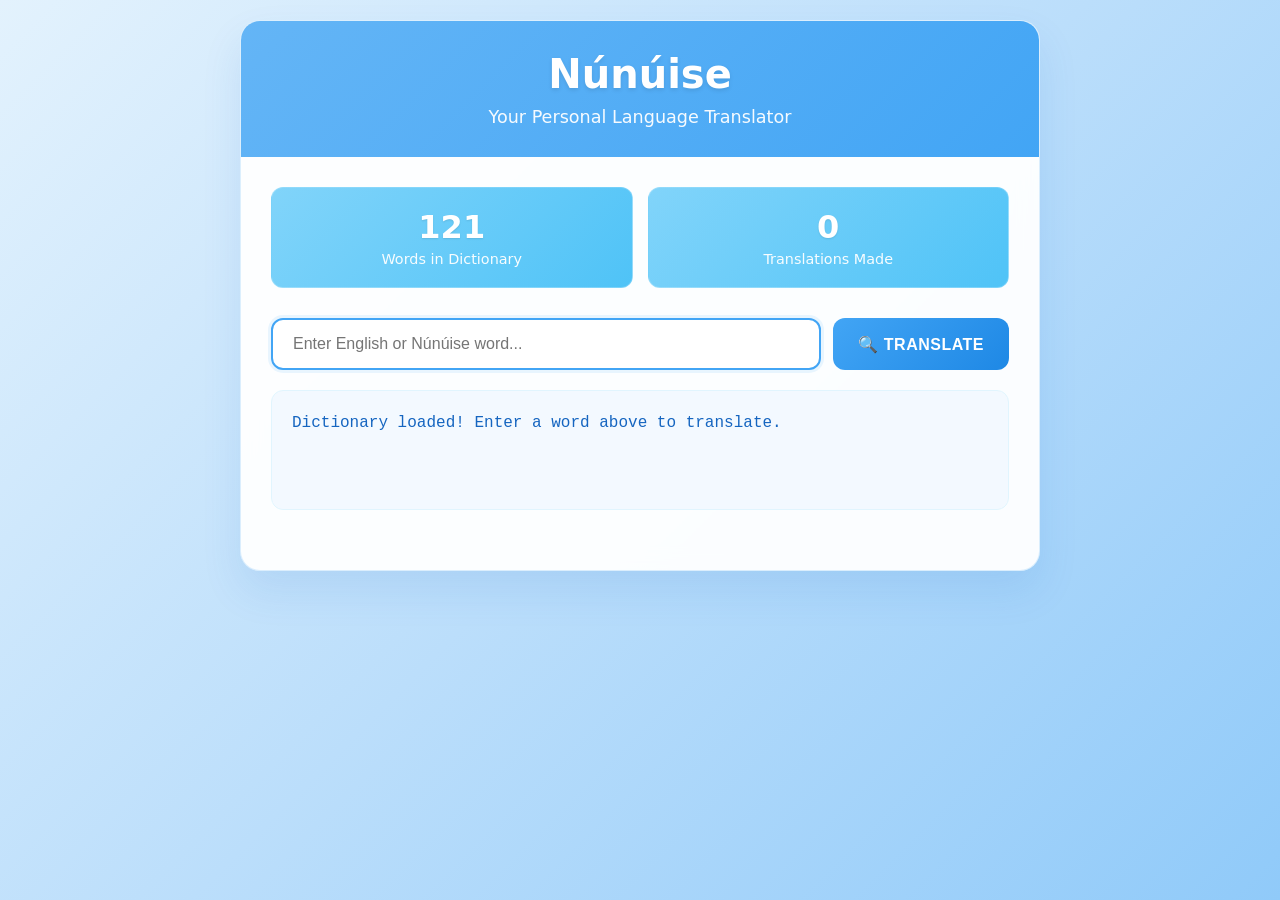
==== index.html @ 635cb7f5 "Update index.html" ====
<!doctype html>

<html>
<head>
  <meta charset="utf-8">
  <title>Núnúise Translator</title>
  <link rel="manifest" href="manifest.json">
  <meta name="viewport" content="width=device-width,initial-scale=1">
<link rel="icon" type="image/x-icon" href="IMG_7422.png">
  <style>
    * {
      margin: 0;
      padding: 0;
      box-sizing: border-box;
    }
    
body {
  font-family: 'Segoe UI', system-ui, -apple-system, sans-serif;
  background: linear-gradient(135deg, #e3f2fd 0%, #bbdefb 50%, #90caf9 100%);
  min-height: 100vh;
  padding: 20px;
  color: #1565c0;
}

.container {
  max-width: 800px;
  margin: 0 auto;
  background: rgba(255, 255, 255, 0.95);
  backdrop-filter: blur(10px);
  border-radius: 20px;
  box-shadow: 0 20px 40px rgba(21, 101, 192, 0.1);
  overflow: hidden;
  border: 1px solid rgba(144, 202, 249, 0.3);
}

.header {
  background: linear-gradient(135deg, #64b5f6 0%, #42a5f5 100%);
  color: white;
  padding: 30px;
  text-align: center;
}

.header h1 {
  font-size: 2.5rem;
  margin-bottom: 10px;
  font-weight: 700;
  text-shadow: 0 2px 4px rgba(0, 0, 0, 0.1);
}

.header p {
  opacity: 0.95;
  font-size: 1.1rem;
}

.content {
  padding: 30px;
}

.loading-message {
  text-align: center;
  padding: 20px;
  color: #1976d2;
  font-style: italic;
}

.error-message {
  background: linear-gradient(135deg, #ffcdd2 0%, #f8bbd9 100%);
  color: #c62828;
  padding: 15px;
  border-radius: 8px;
  margin: 20px 0;
  text-align: center;
  font-weight: 500;
  border: 1px solid #ef9a9a;
}

.translator-section {
  margin-bottom: 30px;
}

.input-group {
  display: flex;
  gap: 12px;
  margin-bottom: 20px;
  flex-wrap: wrap;
}

input[type="text"] {
  flex: 1;
  min-width: 200px;
  padding: 15px 20px;
  border: 2px solid #e1f5fe;
  border-radius: 12px;
  font-size: 1rem;
  transition: all 0.3s ease;
  background: #fafffe;
}

input[type="text"]:focus {
  outline: none;
  border-color: #42a5f5;
  background: white;
  box-shadow: 0 0 0 3px rgba(66, 165, 245, 0.1);
}

.btn {
  padding: 15px 25px;
  border: none;
  border-radius: 12px;
  font-size: 1rem;
  font-weight: 600;
  cursor: pointer;
  transition: all 0.3s ease;
  text-transform: uppercase;
  letter-spacing: 0.5px;
}

.btn-primary {
  background: linear-gradient(135deg, #42a5f5 0%, #1e88e5 100%);
  color: white;
}

.btn-primary:hover {
  transform: translateY(-2px);
  box-shadow: 0 8px 25px rgba(66, 165, 245, 0.3);
}

.btn-primary:disabled {
  background: #b3e5fc;
  color: #81d4fa;
  cursor: not-allowed;
  transform: none;
  box-shadow: none;
}

.result-container {
  background: #f3f9ff;
  border-radius: 12px;
  padding: 20px;
  min-height: 120px;
  border-left: 4px solid #42a5f5;
  margin: 20px 0;
  border: 1px solid #e1f5fe;
}

#result {
  font-family: 'Courier New', monospace;
  white-space: pre-wrap;
  line-height: 1.6;
  font-size: 1rem;
  color: #1565c0;
}

.stats {
  display: grid;
  grid-template-columns: repeat(auto-fit, minmax(200px, 1fr));
  gap: 15px;
  margin-bottom: 30px;
}

.stat-card {
  background: linear-gradient(135deg, #81d4fa 0%, #4fc3f7 100%);
  color: white;
  padding: 20px;
  border-radius: 12px;
  text-align: center;
  border: 1px solid rgba(255, 255, 255, 0.2);
}

.stat-number {
  font-size: 2rem;
  font-weight: 700;
  margin-bottom: 5px;
  text-shadow: 0 1px 2px rgba(0, 0, 0, 0.1);
}

.stat-label {
  opacity: 0.95;
  font-size: 0.9rem;
}

.match-group {
  margin-bottom: 15px;
}

.match-title {
  font-weight: 600;
  color: #1976d2;
  margin-bottom: 8px;
}

.match-item {
  background: white;
  padding: 8px 12px;
  margin: 4px 0;
  border-radius: 8px;
  border-left: 3px solid #42a5f5;
  border: 1px solid #e3f2fd;
}

@media (max-width: 600px) {
  .input-group {
    flex-direction: column;
  }
  
  .btn {
    width: 100%;
  }

  .stats {
    grid-template-columns: 1fr;
  }
}

@keyframes fadeIn {
  from { opacity: 0; transform: translateY(10px); }
  to { opacity: 1; transform: translateY(0); }
}

.fade-in {
  animation: fadeIn 0.3s ease-out;
}

@keyframes pulse {
  0% { opacity: 0.6; }
  50% { opacity: 1; }
  100% { opacity: 0.6; }
}

.loading {
  animation: pulse 2s ease-in-out infinite;
}

  </style>
</head>
<body>
  <div class="container">
    <div class="header">
      <h1>Núnúise</h1>
      <p>Your Personal Language Translator</p>
    </div>

<div class="content">
  <div id="loadingSection" class="loading-message loading">
    📚 Loading dictionary...
  </div>

  <div id="errorSection" class="error-message" style="display: none;">
    ❌ Could not load dictionary.json file. Please make sure the file exists in the same directory.
  </div>

  <div id="mainContent" style="display: none;">
    <div class="stats">
      <div class="stat-card">
        <div class="stat-number" id="wordCount">0</div>
        <div class="stat-label">Words in Dictionary</div>
      </div>
      <div class="stat-card">
        <div class="stat-number" id="translationCount">0</div>
        <div class="stat-label">Translations Made</div>
      </div>
    </div>

    <div class="translator-section">
      <div class="input-group">
        <input type="text" id="inputWord" placeholder="Enter English or Núnúise word..." autocomplete="off">
        <button class="btn btn-primary" id="translateBtn">
          🔍 Translate
        </button>
      </div>
      
      <div class="result-container">
        <div id="result">Dictionary loaded! Enter a word above to translate.</div>
      </div>
    </div>
  </div>
</div>


  </div>

<script>
(function(){
  let dictionary = {};
  let reverseDictionary = {};
  let translationCount = 0;
  let dictionaryLoaded = false;

  function loadTranslationCount() {
    const saved = localStorage.getItem('secretLang_translationCount');
    if (saved) {
      try {
        translationCount = parseInt(saved, 10) || 0;
      } catch (err) {
        console.error("Error loading translation count:", err);
      }
    }
  }

  function saveTranslationCount() {
    localStorage.setItem('secretLang_translationCount', translationCount.toString());
  }

  async function loadDictionary() {
    try {
      const response = await fetch('dictionary.json');
      if (!response.ok) throw new Error(`HTTP ${response.status}: ${response.statusText}`);
      const data = await response.json();
      if (typeof data !== 'object' || data === null) throw new Error('Dictionary file invalid');
      dictionary = data;
      buildReverseDictionary();
      dictionaryLoaded = true;
      showMainContent();
      updateStats();
    } catch (err) {
      console.error("Failed to load dictionary:", err);
      showError();
    }
  }

  function buildReverseDictionary() {
    reverseDictionary = {};
    for (const [english, secret] of Object.entries(dictionary)) {
      if (typeof secret === 'string') {
        reverseDictionary[secret.toLowerCase()] = english;
      }
    }
  }

  function showMainContent() {
    document.getElementById('loadingSection').style.display = 'none';
    document.getElementById('errorSection').style.display = 'none';
    document.getElementById('mainContent').style.display = 'block';
    document.getElementById('mainContent').classList.add('fade-in');
    setTimeout(() => document.getElementById('inputWord').focus(), 100);
  }

  function showError() {
    document.getElementById('loadingSection').style.display = 'none';
    document.getElementById('errorSection').style.display = 'block';
    document.getElementById('mainContent').style.display = 'none';
  }

  function updateStats() {
    document.getElementById('wordCount').textContent = Object.keys(dictionary).length;
    document.getElementById('translationCount').textContent = translationCount;
  }

  // NEW: sentence translation
  function translateSentence(sentence) {
    function translateSentence(sentence) {
  let lower = sentence.toLowerCase();

  // Sort keys so longer phrases (multi-word) get matched first
  const keys = Object.keys(dictionary).sort((a, b) => b.length - a.length);

  for (let key of keys) {
    // Escape regex special chars
    const escapedKey = key.replace(/[.*+?^${}()|[\]\\]/g, "\\$&");
    // Match whole words/phrases, case-insensitive
    const regex = new RegExp("\\b" + escapedKey + "\\b", "gi");
    lower = lower.replace(regex, dictionary[key]);
  }

  return lower;
}
    const translatedWords = words.map(word => {
      const cleaned = word.toLowerCase().replace(/[^a-zA-Z0-9]/g, "");
      const punctuation = word.replace(/[a-zA-Z0-9]/gi, "");

      if (dictionary[cleaned]) {
        return dictionary[cleaned] + punctuation;
      } else if (reverseDictionary[cleaned]) {
        return reverseDictionary[cleaned] + punctuation;
      } else {
        return word; // keep original if not found
      }
    });
    return translatedWords.join(" ");
  }

  function translateWord(word) {
    if (!dictionaryLoaded) return "Dictionary not loaded yet. Please wait...";
    const input = (word || "").trim();
    if (!input) return "Please enter a word or sentence to translate.";

    // If input has spaces, treat it as a sentence
    if (input.includes(" ")) {
      translationCount++;
      saveTranslationCount();
      updateStats();
      return "✅ Sentence translation:\n" + translateSentence(input);
    }

    const lowerInput = input.toLowerCase();
    if (dictionary[lowerInput]) {
      translationCount++;
      saveTranslationCount();
      updateStats();
      return formatResult(input, dictionary[lowerInput], "English → Secret");
    }
    if (reverseDictionary[lowerInput]) {
      translationCount++;
      saveTranslationCount();
      updateStats();
      return formatResult(input, reverseDictionary[lowerInput], "Secret → English");
    }

    const englishMatches = Object.keys(dictionary).filter(key => key.includes(lowerInput)).slice(0, 10);
    const secretMatches = Object.keys(reverseDictionary).filter(key => key.includes(lowerInput)).slice(0, 10);

    let result = "";
    if (englishMatches.length > 0) {
      result += formatMatches("English matches:", englishMatches.map(key => ({
        from: key, to: dictionary[key], type: "English → Secret"
      })));
    }
    if (secretMatches.length > 0) {
      if (result) result += "\n\n";
      result += formatMatches("Secret matches:", secretMatches.map(key => ({
        from: key, to: reverseDictionary[key], type: "Secret → English"
      })));
    }
    if (!result) {
      result = `No matches found for "${input}".\nTry checking spelling or entering a sentence.`;
    }
    return result;
  }

  function formatResult(from, to, type) {
    return `✅ ${from} → ${to}\n(${type})`;
  }

  function formatMatches(title, matches) {
    let result = `${title}\n`;
    matches.forEach(match => { result += `  • ${match.from} → ${match.to}\n`; });
    return result;
  }

  document.addEventListener('DOMContentLoaded', function() {
    loadTranslationCount();
    loadDictionary();
    const inputWord = document.getElementById('inputWord');
    const resultDiv = document.getElementById('result');
    document.getElementById('translateBtn').addEventListener('click', function() {
      if (!dictionaryLoaded) return;
      const result = translateWord(inputWord.value);
      resultDiv.textContent = result;
      resultDiv.classList.add('fade-in');
      setTimeout(() => resultDiv.classList.remove('fade-in'), 300);
    });
    inputWord.addEventListener('keydown', function(e) {
      if (e.key === 'Enter' && dictionaryLoaded) {
        document.getElementById('translateBtn').click();
      }
    });
  });
})();
</script>

</body>
</html>
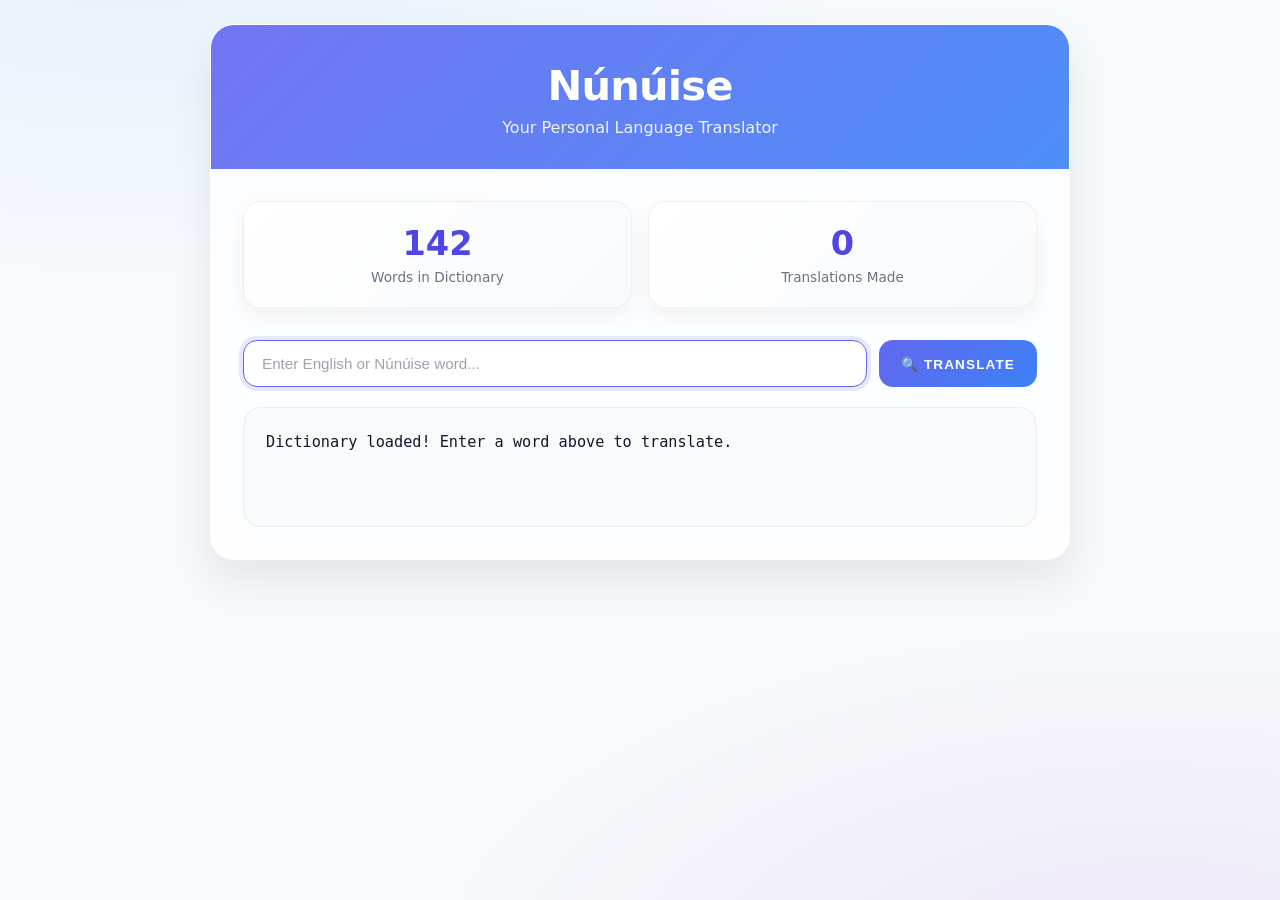
==== commit 576d3a1d: "Update index.html" ====
--- a/index.html
+++ b/index.html
@@ -1,81 +1,123 @@
 <!doctype html>
-
 <html>
 <head>
   <meta charset="utf-8">
   <title>Núnúise Translator</title>
   <link rel="manifest" href="manifest.json">
   <meta name="viewport" content="width=device-width,initial-scale=1">
-<link rel="icon" type="image/x-icon" href="IMG_7422.png">
-  <style>
-    * {
-      margin: 0;
-      padding: 0;
-      box-sizing: border-box;
-    }
-    
+  <link rel="icon" type="image/x-icon" href="IMG_7422.png">
+
+<style>
+/* Reset */
+* {
+  margin: 0;
+  padding: 0;
+  box-sizing: border-box;
+}
+
+/* Base */
 body {
-  font-family: 'Segoe UI', system-ui, -apple-system, sans-serif;
-  background: linear-gradient(135deg, #e3f2fd 0%, #bbdefb 50%, #90caf9 100%);
+  font-family: ui-sans-serif, system-ui, -apple-system, BlinkMacSystemFont, "Segoe UI", Roboto, sans-serif;
+  background:
+    radial-gradient(1200px 600px at 10% -10%, #e3f2fd 0%, transparent 60%),
+    radial-gradient(1200px 600px at 90% 110%, #ede7f6 0%, transparent 60%),
+    #f7f9fc;
   min-height: 100vh;
-  padding: 20px;
-  color: #1565c0;
-}
-
+  padding: 24px;
+  color: #1f2937;
+}
+
+/* App shell */
 .container {
-  max-width: 800px;
+  max-width: 860px;
   margin: 0 auto;
-  background: rgba(255, 255, 255, 0.95);
-  backdrop-filter: blur(10px);
-  border-radius: 20px;
-  box-shadow: 0 20px 40px rgba(21, 101, 192, 0.1);
+  background: rgba(255, 255, 255, 0.75);
+  backdrop-filter: blur(18px) saturate(140%);
+  -webkit-backdrop-filter: blur(18px) saturate(140%);
+  border-radius: 24px;
+  box-shadow:
+    0 20px 40px rgba(0, 0, 0, 0.08),
+    0 1px 0 rgba(255, 255, 255, 0.6) inset;
+  border: 1px solid rgba(255, 255, 255, 0.5);
   overflow: hidden;
-  border: 1px solid rgba(144, 202, 249, 0.3);
-}
-
+}
+
+/* Header */
 .header {
-  background: linear-gradient(135deg, #64b5f6 0%, #42a5f5 100%);
-  color: white;
-  padding: 30px;
+  padding: 36px 32px 32px;
   text-align: center;
+  background:
+    linear-gradient(135deg, rgba(99, 102, 241, 0.9), rgba(59, 130, 246, 0.9));
+  color: #fff;
 }
 
 .header h1 {
-  font-size: 2.5rem;
-  margin-bottom: 10px;
-  font-weight: 700;
-  text-shadow: 0 2px 4px rgba(0, 0, 0, 0.1);
+  font-size: clamp(2rem, 4vw, 2.6rem);
+  font-weight: 750;
+  letter-spacing: -0.02em;
 }
 
 .header p {
-  opacity: 0.95;
-  font-size: 1.1rem;
-}
-
+  margin-top: 8px;
+  font-size: 1rem;
+  opacity: 0.9;
+}
+
+/* Content */
 .content {
-  padding: 30px;
-}
-
+  padding: 32px;
+}
+
+/* Loading & errors */
 .loading-message {
   text-align: center;
-  padding: 20px;
-  color: #1976d2;
-  font-style: italic;
+  padding: 24px;
+  font-size: 0.95rem;
+  color: #4f46e5;
 }
 
 .error-message {
-  background: linear-gradient(135deg, #ffcdd2 0%, #f8bbd9 100%);
-  color: #c62828;
-  padding: 15px;
-  border-radius: 8px;
-  margin: 20px 0;
+  background: rgba(239, 68, 68, 0.1);
+  color: #b91c1c;
+  padding: 16px;
+  border-radius: 14px;
+  margin: 24px 0;
   text-align: center;
-  font-weight: 500;
-  border: 1px solid #ef9a9a;
-}
-
+  border: 1px solid rgba(239, 68, 68, 0.25);
+}
+
+/* Stats */
+.stats {
+  display: grid;
+  grid-template-columns: repeat(auto-fit, minmax(220px, 1fr));
+  gap: 16px;
+  margin-bottom: 32px;
+}
+
+.stat-card {
+  background: linear-gradient(135deg, #ffffff, #f8fafc);
+  padding: 22px;
+  border-radius: 18px;
+  text-align: center;
+  border: 1px solid rgba(0, 0, 0, 0.05);
+  box-shadow: 0 10px 25px rgba(0, 0, 0, 0.05);
+}
+
+.stat-number {
+  font-size: 2.1rem;
+  font-weight: 700;
+  color: #4f46e5;
+}
+
+.stat-label {
+  margin-top: 6px;
+  font-size: 0.85rem;
+  color: #6b7280;
+}
+
+/* Translator */
 .translator-section {
-  margin-bottom: 30px;
+  margin-top: 12px;
 }
 
 .input-group {
@@ -85,140 +127,109 @@
   flex-wrap: wrap;
 }
 
+/* Inputs */
 input[type="text"] {
   flex: 1;
-  min-width: 200px;
-  padding: 15px 20px;
-  border: 2px solid #e1f5fe;
-  border-radius: 12px;
-  font-size: 1rem;
-  transition: all 0.3s ease;
-  background: #fafffe;
+  min-width: 220px;
+  padding: 14px 18px;
+  font-size: 0.95rem;
+  border-radius: 14px;
+  border: 1px solid rgba(0, 0, 0, 0.08);
+  background: rgba(255, 255, 255, 0.9);
+  transition: all 0.25s ease;
+}
+
+input[type="text"]::placeholder {
+  color: #9ca3af;
 }
 
 input[type="text"]:focus {
   outline: none;
-  border-color: #42a5f5;
-  background: white;
-  box-shadow: 0 0 0 3px rgba(66, 165, 245, 0.1);
-}
-
+  border-color: #6366f1;
+  box-shadow: 0 0 0 4px rgba(99, 102, 241, 0.15);
+  background: #fff;
+}
+
+/* Buttons */
 .btn {
-  padding: 15px 25px;
+  padding: 14px 22px;
+  border-radius: 14px;
+  font-size: 0.85rem;
+  font-weight: 650;
+  letter-spacing: 0.08em;
+  text-transform: uppercase;
   border: none;
-  border-radius: 12px;
-  font-size: 1rem;
-  font-weight: 600;
   cursor: pointer;
-  transition: all 0.3s ease;
-  text-transform: uppercase;
-  letter-spacing: 0.5px;
+  transition: all 0.25s ease;
 }
 
 .btn-primary {
-  background: linear-gradient(135deg, #42a5f5 0%, #1e88e5 100%);
+  background: linear-gradient(135deg, #6366f1, #3b82f6);
   color: white;
 }
 
 .btn-primary:hover {
-  transform: translateY(-2px);
-  box-shadow: 0 8px 25px rgba(66, 165, 245, 0.3);
+  transform: translateY(-1px);
+  box-shadow: 0 12px 28px rgba(59, 130, 246, 0.35);
+}
+
+.btn-primary:active {
+  transform: translateY(0);
 }
 
 .btn-primary:disabled {
-  background: #b3e5fc;
-  color: #81d4fa;
+  opacity: 0.5;
   cursor: not-allowed;
-  transform: none;
   box-shadow: none;
 }
 
+/* Result */
 .result-container {
-  background: #f3f9ff;
-  border-radius: 12px;
-  padding: 20px;
+  margin-top: 18px;
+  background: rgba(248, 250, 252, 0.9);
+  border-radius: 18px;
+  padding: 22px;
+  border: 1px solid rgba(0, 0, 0, 0.05);
   min-height: 120px;
-  border-left: 4px solid #42a5f5;
-  margin: 20px 0;
-  border: 1px solid #e1f5fe;
 }
 
 #result {
-  font-family: 'Courier New', monospace;
+  font-family: ui-monospace, SFMono-Regular, Menlo, monospace;
+  font-size: 0.95rem;
+  line-height: 1.65;
+  color: #111827;
   white-space: pre-wrap;
-  line-height: 1.6;
-  font-size: 1rem;
-  color: #1565c0;
-}
-
-.stats {
-  display: grid;
-  grid-template-columns: repeat(auto-fit, minmax(200px, 1fr));
-  gap: 15px;
-  margin-bottom: 30px;
-}
-
-.stat-card {
-  background: linear-gradient(135deg, #81d4fa 0%, #4fc3f7 100%);
-  color: white;
-  padding: 20px;
-  border-radius: 12px;
-  text-align: center;
-  border: 1px solid rgba(255, 255, 255, 0.2);
-}
-
-.stat-number {
-  font-size: 2rem;
-  font-weight: 700;
-  margin-bottom: 5px;
-  text-shadow: 0 1px 2px rgba(0, 0, 0, 0.1);
-}
-
-.stat-label {
-  opacity: 0.95;
-  font-size: 0.9rem;
-}
-
-.match-group {
-  margin-bottom: 15px;
-}
-
+}
+
+/* Matches */
 .match-title {
   font-weight: 600;
-  color: #1976d2;
-  margin-bottom: 8px;
+  margin-bottom: 6px;
+  color: #4338ca;
 }
 
 .match-item {
-  background: white;
-  padding: 8px 12px;
-  margin: 4px 0;
-  border-radius: 8px;
-  border-left: 3px solid #42a5f5;
-  border: 1px solid #e3f2fd;
-}
-
-@media (max-width: 600px) {
-  .input-group {
-    flex-direction: column;
-  }
-  
-  .btn {
-    width: 100%;
-  }
-
-  .stats {
-    grid-template-columns: 1fr;
-  }
-}
-
+  background: #fff;
+  padding: 10px 14px;
+  border-radius: 12px;
+  margin: 6px 0;
+  border: 1px solid rgba(0, 0, 0, 0.05);
+}
+
+/* Animations */
 @keyframes fadeIn {
-  from { opacity: 0; transform: translateY(10px); }
-  to { opacity: 1; transform: translateY(0); }
+  from {
+    opacity: 0;
+    transform: translateY(6px);
+  }
+  to {
+    opacity: 1;
+    transform: translateY(0);
+  }
 }
 
 .fade-in {
-  animation: fadeIn 0.3s ease-out;
+  animation: fadeIn 0.25s ease-out;
 }
 
 @keyframes pulse {
@@ -228,10 +239,20 @@
 }
 
 .loading {
-  animation: pulse 2s ease-in-out infinite;
-}
-
-  </style>
+  animation: pulse 1.8s ease-in-out infinite;
+}
+
+/* Mobile */
+@media (max-width: 640px) {
+  .content {
+    padding: 24px;
+  }
+
+  .btn {
+    width: 100%;
+  }
+}
+</style>
 </head>
 <body>
   <div class="container">
@@ -276,15 +297,25 @@
   </div>
 </div>
 
-
   </div>
 
 <script>
 (function(){
+  // core data
   let dictionary = {};
-  let reverseDictionary = {};
+  let reverseDictionary = {}; // secretLower -> englishOriginal
+  let engNormalizedMap = new Map();    // normalizedEnglish -> englishOriginal
+  let secretNormalizedToEnglish = new Map(); // normalizedSecret -> englishOriginal
+  let maxWords = 1;
+
+  // state
   let translationCount = 0;
   let dictionaryLoaded = false;
+
+  // helpers
+  function normalizeKey(s) {
+    return (s || "").toLowerCase().replace(/\s+/g, " ").trim();
+  }
 
   function loadTranslationCount() {
     const saved = localStorage.getItem('secretLang_translationCount');
@@ -301,6 +332,7 @@
     localStorage.setItem('secretLang_translationCount', translationCount.toString());
   }
 
+  // load dictionary.json
   async function loadDictionary() {
     try {
       const response = await fetch('dictionary.json');
@@ -308,7 +340,7 @@
       const data = await response.json();
       if (typeof data !== 'object' || data === null) throw new Error('Dictionary file invalid');
       dictionary = data;
-      buildReverseDictionary();
+      buildMapsFromDictionary();
       dictionaryLoaded = true;
       showMainContent();
       updateStats();
@@ -318,12 +350,26 @@
     }
   }
 
-  function buildReverseDictionary() {
+  // build reverse map and normalized lookup maps
+  function buildMapsFromDictionary() {
     reverseDictionary = {};
+    engNormalizedMap = new Map();
+    secretNormalizedToEnglish = new Map();
+    maxWords = 1;
+
     for (const [english, secret] of Object.entries(dictionary)) {
-      if (typeof secret === 'string') {
-        reverseDictionary[secret.toLowerCase()] = english;
-      }
+      if (typeof secret !== 'string') continue;
+      const engNorm = normalizeKey(english);
+      const secNorm = normalizeKey(secret);
+      engNormalizedMap.set(engNorm, english);
+      // map normalized secret -> english (for secret->english translations)
+      secretNormalizedToEnglish.set(secNorm, english);
+      // mapping used for quick reverse lookup (secretLower -> englishOriginal)
+      reverseDictionary[secret.toLowerCase()] = english;
+      // track longest phrase length needed
+      const engWords = engNorm ? engNorm.split(' ').length : 0;
+      const secWords = secNorm ? secNorm.split(' ').length : 0;
+      maxWords = Math.max(maxWords, engWords, secWords, 1);
     }
   }
 
@@ -346,45 +392,112 @@
     document.getElementById('translationCount').textContent = translationCount;
   }
 
-  // NEW: sentence translation
+  // Unicode-aware strip of leading/trailing non-letter/number
+  function stripEdgeNonAlnum(s) {
+    // uses Unicode property escapes (modern browsers)
+    return s.replace(/^[^\p{L}\p{N}]+|[^\p{L}\p{N}]+$/gu, "");
+  }
+
+  function isWhitespaceToken(tok) {
+    return /^\s+$/.test(tok);
+  }
+
+  function startsWithCapitalLetter(tok) {
+    const m = tok.match(/\p{L}/u);
+    return m ? (m[0] === m[0].toUpperCase()) : false;
+  }
+
+  function applyCapitalization(originalToken, replacement) {
+    if (!replacement) return replacement;
+    if (startsWithCapitalLetter(originalToken)) {
+      return replacement.charAt(0).toUpperCase() + replacement.slice(1);
+    }
+    return replacement;
+  }
+
+  // Robust sentence/phrase translator (handles multi-word entries and both directions)
   function translateSentence(sentence) {
-    function translateSentence(sentence) {
-  let lower = sentence.toLowerCase();
-
-  // Sort keys so longer phrases (multi-word) get matched first
-  const keys = Object.keys(dictionary).sort((a, b) => b.length - a.length);
-
-  for (let key of keys) {
-    // Escape regex special chars
-    const escapedKey = key.replace(/[.*+?^${}()|[\]\\]/g, "\\$&");
-    // Match whole words/phrases, case-insensitive
-    const regex = new RegExp("\\b" + escapedKey + "\\b", "gi");
-    lower = lower.replace(regex, dictionary[key]);
-  }
-
-  return lower;
-}
-    const translatedWords = words.map(word => {
-      const cleaned = word.toLowerCase().replace(/[^a-zA-Z0-9]/g, "");
-      const punctuation = word.replace(/[a-zA-Z0-9]/gi, "");
-
-      if (dictionary[cleaned]) {
-        return dictionary[cleaned] + punctuation;
-      } else if (reverseDictionary[cleaned]) {
-        return reverseDictionary[cleaned] + punctuation;
-      } else {
-        return word; // keep original if not found
+    if (!dictionaryLoaded) return sentence;
+
+    // keep original spacing/punctuation by splitting but keeping whitespace tokens
+    const tokens = sentence.split(/(\s+)/);
+    const out = [];
+
+    for (let i = 0; i < tokens.length; i++) {
+      const tok = tokens[i];
+      if (isWhitespaceToken(tok)) { out.push(tok); continue; }
+
+      // count how many real (non-whitespace) tokens remain
+      let remaining = 0;
+      for (let k = i; k < tokens.length; k++) if (!isWhitespaceToken(tokens[k])) remaining++;
+
+      let matched = false;
+      const tryMax = Math.min(maxWords, remaining);
+
+      // try the longest phrase first (greedy)
+      for (let wc = tryMax; wc >= 1 && !matched; wc--) {
+
+        // collect indices of the next wc non-whitespace tokens
+        const idxs = [];
+        let p = i;
+        while (p < tokens.length && idxs.length < wc) {
+          if (!isWhitespaceToken(tokens[p])) idxs.push(p);
+          p++;
+        }
+        if (idxs.length < wc) continue;
+
+        // build cleaned parts for candidate
+        const cleanedParts = idxs.map(idx => stripEdgeNonAlnum(tokens[idx]).toLowerCase());
+        const candidate = cleanedParts.join(' ').trim();
+        if (!candidate) continue;
+
+        // check english -> secret
+        if (engNormalizedMap.has(candidate)) {
+          const englishKey = engNormalizedMap.get(candidate);
+          let replacement = dictionary[englishKey];
+          // preserve leading/trailing punctuation from first/last tokens
+          const first = tokens[idxs[0]];
+          const last = tokens[idxs[idxs.length - 1]];
+          const leading = (first.match(/^[^\p{L}\p{N}]*/u) || [""])[0];
+          const trailing = (last.match(/[^\p{L}\p{N}]*$/u) || [""])[0];
+          replacement = applyCapitalization(first, replacement);
+          out.push(leading + replacement + trailing);
+          i = idxs[idxs.length - 1]; // advance past matched tokens
+          matched = true;
+          break;
+        }
+
+        // check secret -> english
+        if (secretNormalizedToEnglish.has(candidate)) {
+          const english = secretNormalizedToEnglish.get(candidate);
+          let replacement = english;
+          const first = tokens[idxs[0]];
+          const last = tokens[idxs[idxs.length - 1]];
+          const leading = (first.match(/^[^\p{L}\p{N}]*/u) || [""])[0];
+          const trailing = (last.match(/[^\p{L}\p{N}]*$/u) || [""])[0];
+          replacement = applyCapitalization(first, replacement);
+          out.push(leading + replacement + trailing);
+          i = idxs[idxs.length - 1];
+          matched = true;
+          break;
+        }
       }
-    });
-    return translatedWords.join(" ");
-  }
-
+
+      if (!matched) {
+        // no multi-word match; keep original token
+        out.push(tok);
+      }
+    }
+
+    return out.join('');
+  }
+
+  // single-word/sentence entry handler
   function translateWord(word) {
     if (!dictionaryLoaded) return "Dictionary not loaded yet. Please wait...";
     const input = (word || "").trim();
     if (!input) return "Please enter a word or sentence to translate.";
 
-    // If input has spaces, treat it as a sentence
     if (input.includes(" ")) {
       translationCount++;
       saveTranslationCount();
@@ -393,12 +506,18 @@
     }
 
     const lowerInput = input.toLowerCase();
-    if (dictionary[lowerInput]) {
+
+    // try exact english -> secret
+    // Normalize keys for lookup
+    const engKey = Object.keys(dictionary).find(k => normalizeKey(k) === normalizeKey(input));
+    if (engKey) {
       translationCount++;
       saveTranslationCount();
       updateStats();
-      return formatResult(input, dictionary[lowerInput], "English → Secret");
-    }
+      return formatResult(input, dictionary[engKey], "English → Secret");
+    }
+
+    // try exact secret -> english
     if (reverseDictionary[lowerInput]) {
       translationCount++;
       saveTranslationCount();
@@ -406,7 +525,8 @@
       return formatResult(input, reverseDictionary[lowerInput], "Secret → English");
     }
 
-    const englishMatches = Object.keys(dictionary).filter(key => key.includes(lowerInput)).slice(0, 10);
+    // fuzzy matches (contains)
+    const englishMatches = Object.keys(dictionary).filter(key => key.toLowerCase().includes(lowerInput)).slice(0, 10);
     const secretMatches = Object.keys(reverseDictionary).filter(key => key.includes(lowerInput)).slice(0, 10);
 
     let result = "";
@@ -437,6 +557,7 @@
     return result;
   }
 
+  // UI wiring
   document.addEventListener('DOMContentLoaded', function() {
     loadTranslationCount();
     loadDictionary();
@@ -459,4 +580,4 @@
 </script>
 
 </body>
-</html>
+</html></html>
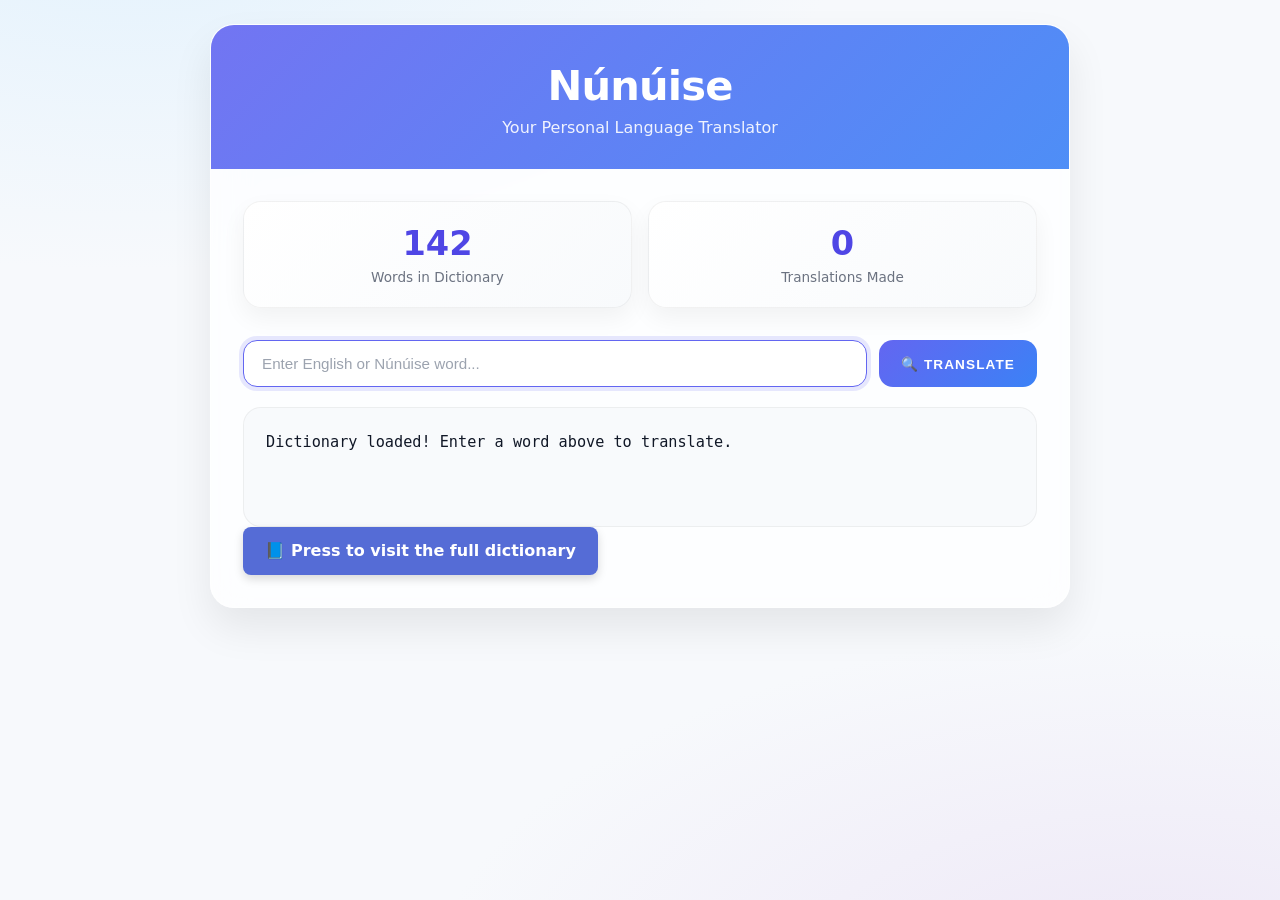
==== commit 30b494ce: "Update index.html" ====
--- a/index.html
+++ b/index.html
@@ -295,6 +295,35 @@
       </div>
     </div>
   </div>
+  <div class="dictionary-cta" onclick="window.location.href='https://nunuise.netlify.app'">
+  <span>📘 Press to visit the full dictionary</span>
+</div>
+
+<style>
+.dictionary-cta {
+  display: inline-block;
+  padding: 0.9rem 1.4rem;
+  background: #556cd6;
+  color: white;
+  font-weight: 600;
+  border-radius: 8px;
+  cursor: pointer;
+  user-select: none;
+  transition: transform 0.15s ease, box-shadow 0.15s ease, background 0.15s ease;
+  box-shadow: 0 4px 10px rgba(0,0,0,0.15);
+}
+
+.dictionary-cta:hover {
+  background: #465ad4;
+  transform: translateY(-2px);
+  box-shadow: 0 6px 14px rgba(0,0,0,0.2);
+}
+
+.dictionary-cta:active {
+  transform: translateY(0);
+  box-shadow: 0 3px 8px rgba(0,0,0,0.15);
+}
+</style>
 </div>
 
   </div>
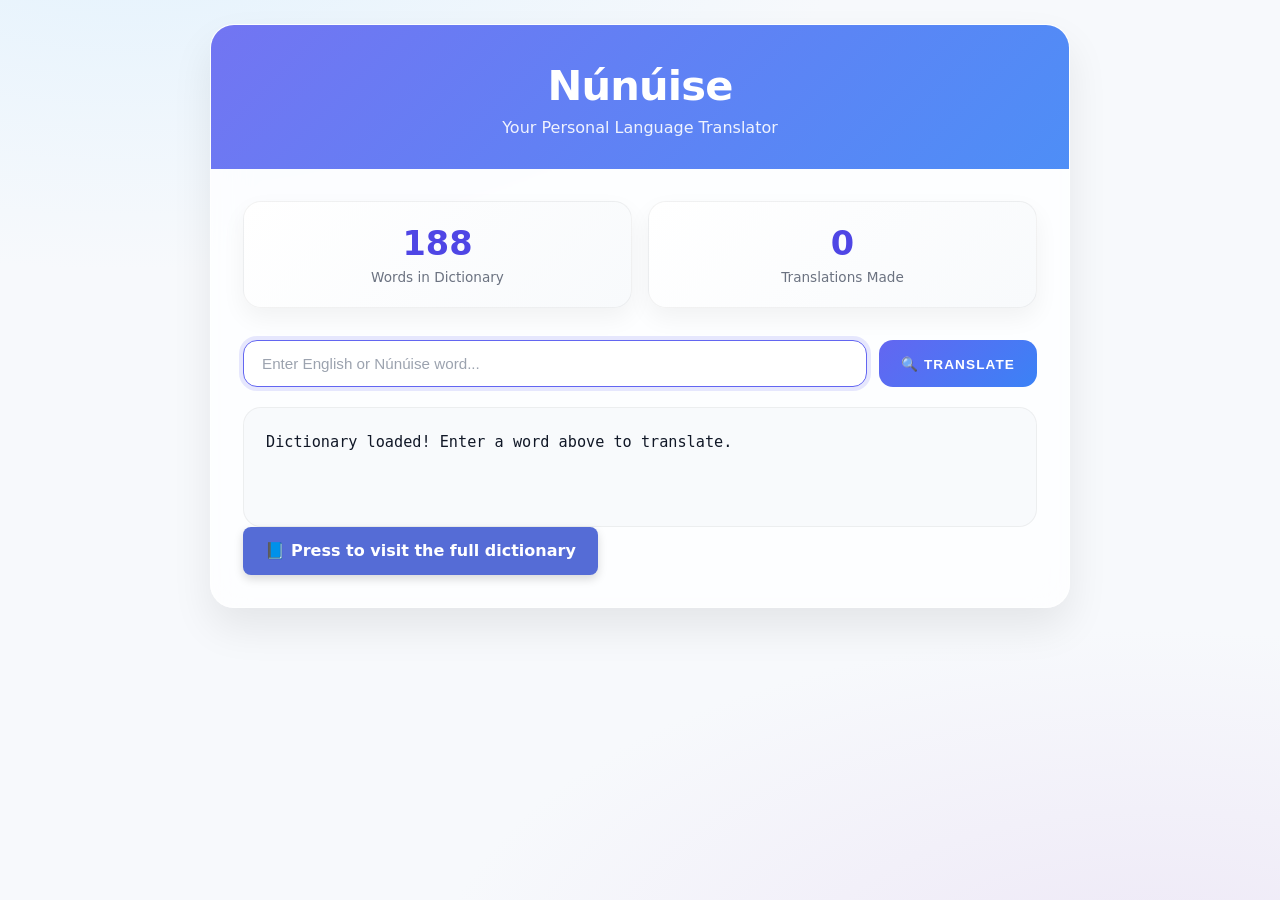
==== commit 32c6bcfa: "Update index.html" ====
--- a/index.html
+++ b/index.html
@@ -295,7 +295,7 @@
       </div>
     </div>
   </div>
-  <div class="dictionary-cta" onclick="window.location.href='https://nunuise.netlify.app'">
+  <div class="dictionary-cta" onclick="window.location.href='English to Núnúise.pdf'">
   <span>📘 Press to visit the full dictionary</span>
 </div>
 
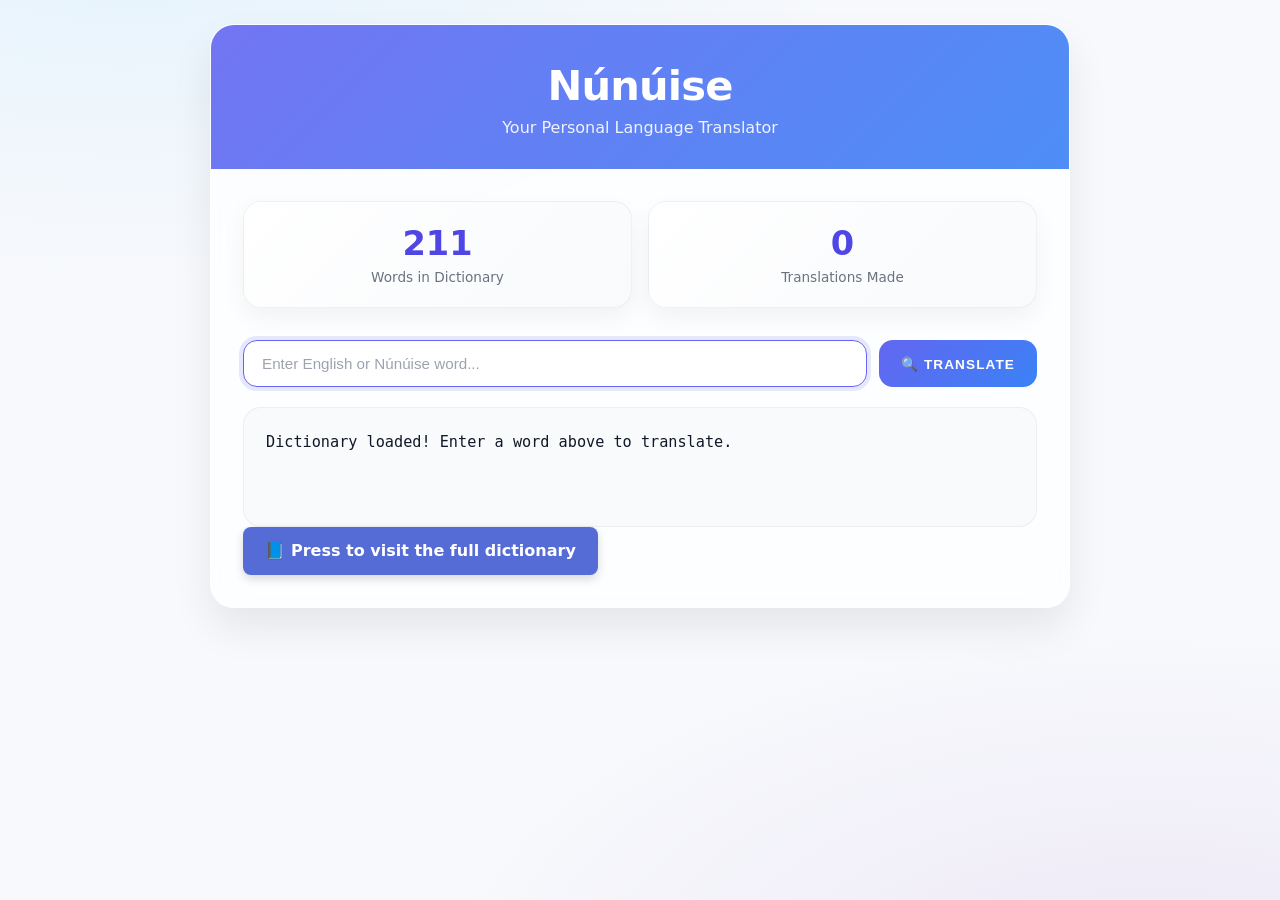
==== commit 7a62cd4f: "Update index.html" ====
--- a/index.html
+++ b/index.html
@@ -295,7 +295,7 @@
       </div>
     </div>
   </div>
-  <div class="dictionary-cta" onclick="window.location.href='English to Núnúise.pdf'">
+  <div class="dictionary-cta" onclick="window.location.href='https://nunuise.netlify.app/dictionary'">
   <span>📘 Press to visit the full dictionary</span>
 </div>
 
